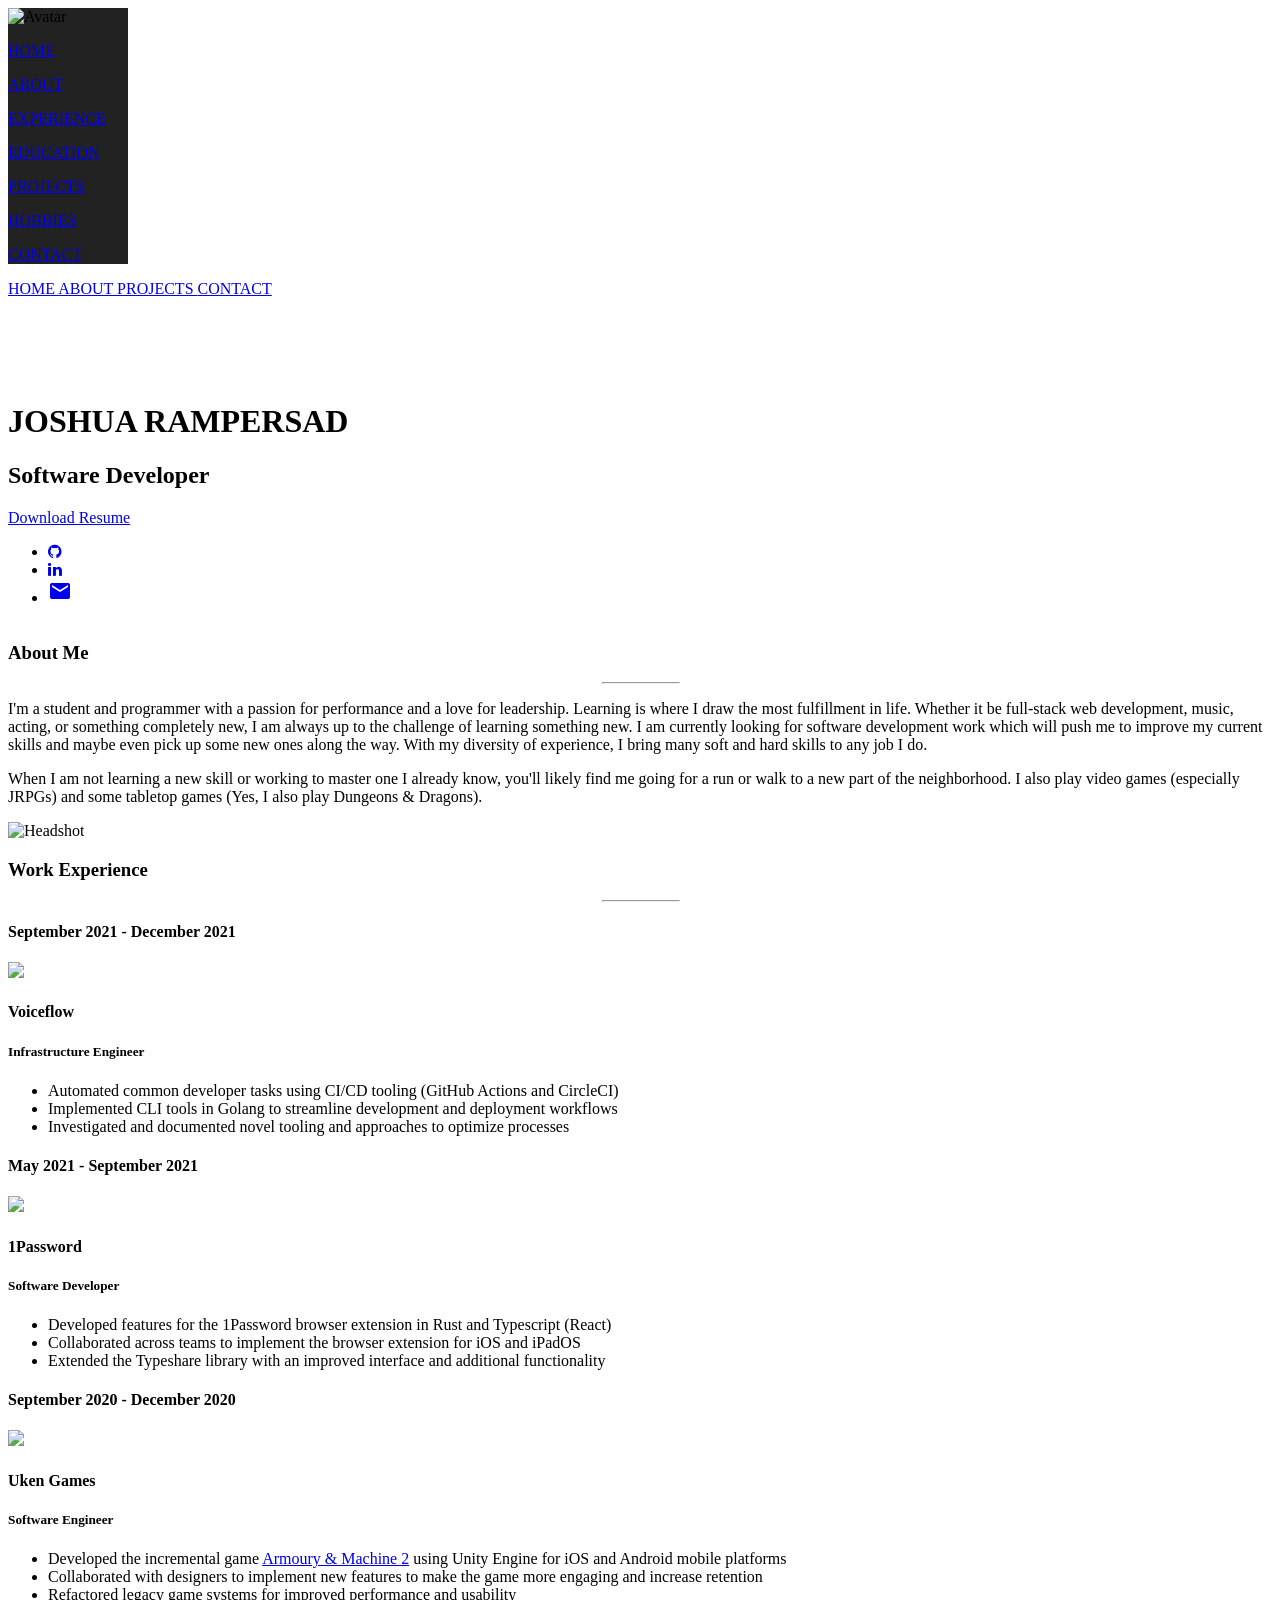
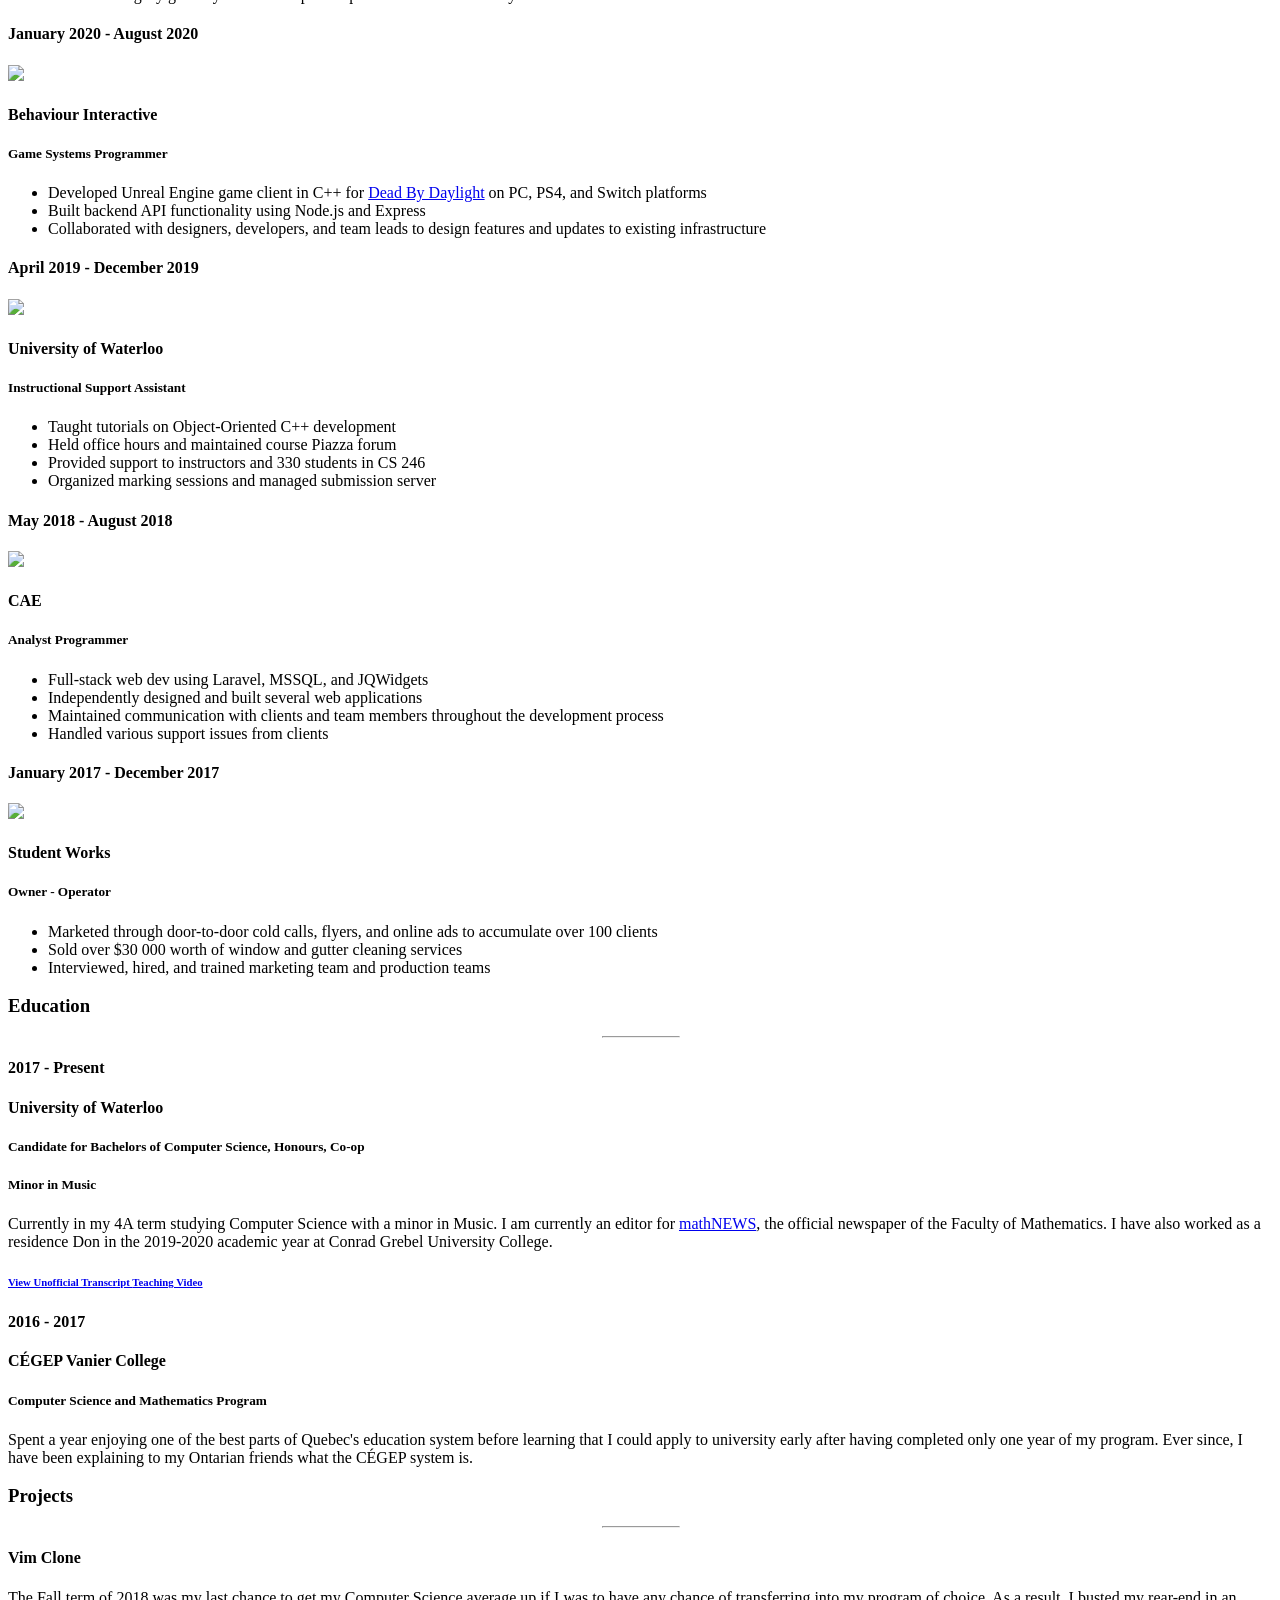
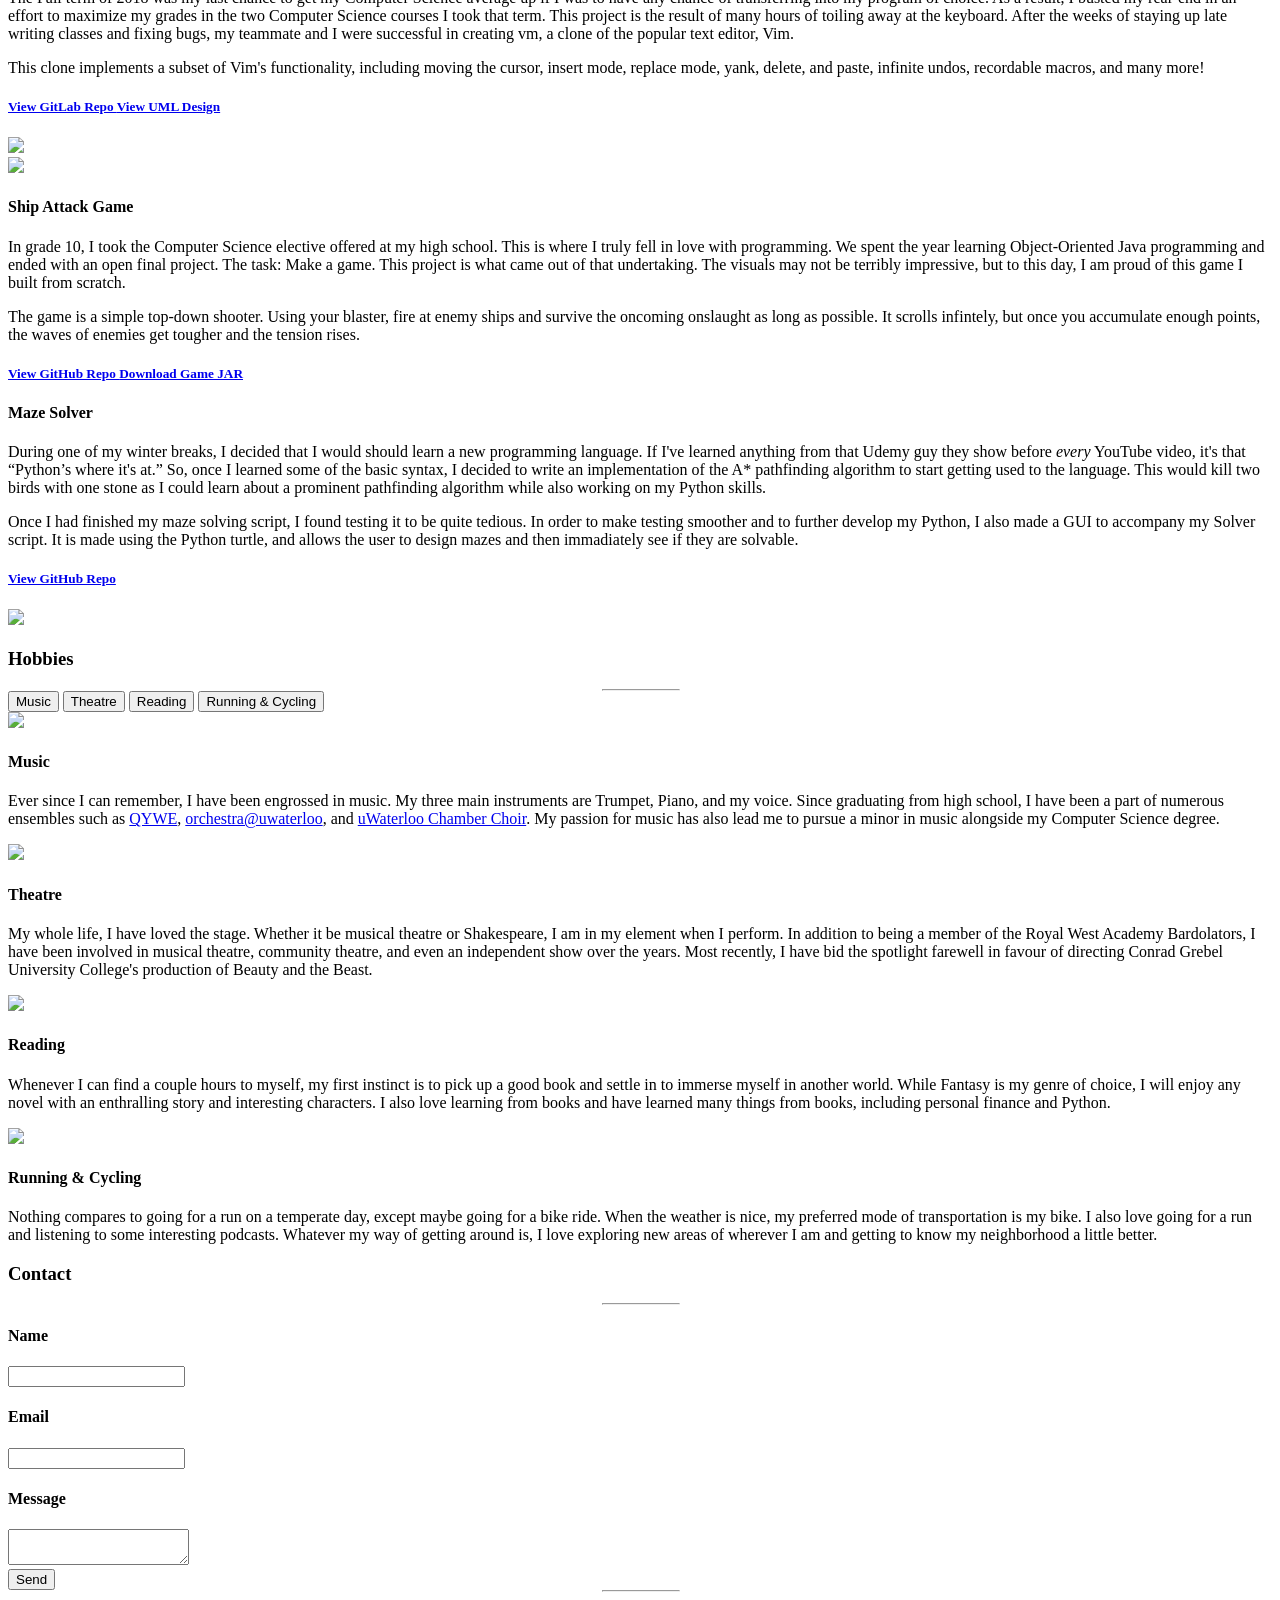
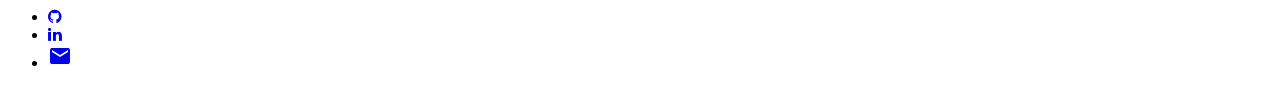
==== templates/index.html @ 22f139d3 "chore: migrate to GitHub Pages" ====
<!DOCTYPE html>
<html>
  <head>
    <meta charset="UTF-8">
    <meta name="viewport" content="width=device-width, initial-scale=1">
    <link rel="icon" href="img/favicon.png" type="image/png" />
    <link rel="shortcut icon" href="img/favicon.png" type="image/png" />
    <title>Josh Rampersad</title>
    <!-- Stylings  -->
    <link rel="stylesheet" href="https://www.w3schools.com/w3css/3/w3.css">
    <link rel="stylesheet" href="https://www.w3schools.com/lib/w3-colors-camo.css">
    <link rel="stylesheet" href="https://fonts.googleapis.com/icon?family=Material+Icons">
    <link rel="stylesheet" href="https://cdnjs.cloudflare.com/ajax/libs/font-awesome/4.7.0/css/font-awesome.min.css">
    <link rel="stylesheet" href="style.css">
    <link rel="stylesheet" href="timeline.css">
    <link rel="stylesheet" href="slides.css">
    <style>
      .w3-sidebar { width: 120px; background: #222; }
      #titleCard { display: inline-block; margin-top: 84px; }
      #btnResume { margin-bottom: 10px; }
      @media only screen and (max-width: 600px) {
        #main { margin-left: 0px; }
        hr { width: 20%; margin: 0% 40% 0% 40%; }
      }
      @media only screen and (min-width: 601px) {
        hr { width: 6%; margin: 0% 47% 0% 47%; }
      }
    </style>
    <!-- Scripts -->
    <script src="https://ajax.googleapis.com/ajax/libs/jquery/3.4.0/jquery.min.js"></script>
    <script src="scripts/nav_scroll.js"></script>
  </head>

  <body class="w3-camo-black">
    <!-- Navigation Sidebar (For large and medium screens) -->
    <nav class="w3-sidebar w3-bar-block w3-small w3-hide-small w3-center">
      <!-- Small image -->
      <img id="avatar" src="img/blue-josh-2.png" class="w3-greyscale-min"
                                              type="image/png" alt="Avatar">
      <a href="#home" class="w3-bar-item w3-button w3-padding-large w3-hover-black w3-black">
        <p>HOME</p>
      </a>
      <a href="#about" class="w3-bar-item w3-button w3-padding-large w3-hover-black">
        <p>ABOUT</p>
      </a>
      <a href="#experience" class="w3-bar-item w3-button w3-padding-large w3-hover-black">
        <p>EXPERIENCE</p>
      </a>
      <a href="#education" class="w3-bar-item w3-button w3-padding-large w3-hover-black">
        <p>EDUCATION</p>
      </a>
      <a href="#projects" class="w3-bar-item w3-button w3-padding-large w3-hover-black">
        <p>PROJECTS</p>
      </a>
      <a href="#hobbies" class="w3-bar-item w3-button w3-padding-large w3-hover-black">
        <p>HOBBIES</p>
      </a>
      <!--
        <a href="#awards" class="w3-bar-item w3-button w3-padding-large w3-hover-black">
        <p>AWARDS</p>
        </a>-->
        <a href="#contact" class="w3-bar-item w3-button w3-padding-large w3-hover-black">
          <p>CONTACT</p>
        </a>
    </nav>

    <!-- Navigation bar on small screens -->
    <div class="w3-top w3-hide-large w3-hide-medium">
      <div class="w3-bar w3-black w3-opacity w3-hover-opacity-off w3-center w3-small">
        <a href="#home" class="w3-bar-item w3-button" style="width:25% !important">
          HOME
        </a>
        <a href="#about" class="w3-bar-item w3-button" style="width:25% !important">
          ABOUT
        </a>
        <a href="#projects" class="w3-bar-item w3-button" style="width:25% !important">
          PROJECTS
        </a>
        <a href="#contact" class="w3-bar-item w3-button" style="width:25% !important">
          CONTACT
        </a>
      </div>
    </div>

    <!-- Contents of page -->
    <div id="main">
      <!-- Paralax Scrolling Background -->
      <div class="parallax w3-greyscale-min w3-container w3-center" id="home">
        <div id="titleCard" class="w3-round">
          <h1 id="titleName">JOSHUA RAMPERSAD</h1>
          <h2 id="titleSub">Software Developer</h2>
          <a href="files/Joshua_Rampersad-Computer_Science.pdf" id="btnResume"
                                                                class="w3-button w3-camo-black w3-round-xxlarge" target="_blank" download>
            Download Resume
          </a>
          <div class="social" id="topSocial">
            <ul>
              <li>
                <a href="https://github.com/Xavientois/" target="_blank">
                  <i class="fa fa-github" aria-hidden="true"></i>
                </a>
              </li>
              <li>
                <a href="https://www.linkedin.com/in/jrampersad" target="_blank">
                  <i class="fa fa-linkedin" aria-hidden="true"></i>
                </a>
              </li>
              <li>
                <a href="mailto:j2ramper@uwaterloo.ca" target="_blank">
                  <i class="material-icons">mail</i>
                </a>
              </li>
            </ul>
          </div>
        </div>
      </div>

      <!-- About Me -->
      <div class="content w3-justify w3-text-light-grey
      w3-padding-large w3-camo-black" id="about">
        <h3>About Me</h3>
        <hr class="w3-opacity" />
        <div id="about_content" class="w3-cell-row w3-mobile">
          <div class="w3-cell w3-cell-top w3-container w3-mobile">
            <p>
            I'm a student and programmer with a passion for performance and a
            love for leadership. Learning is where I draw the most fulfillment
            in life. Whether it be full-stack web development, music, acting, or
            something completely new, I am always up to the challenge of
            learning something new. I am currently looking for software
            development work which will push me to improve my current skills
            and maybe even pick up some new ones along the way.
            With my diversity of experience, I bring many soft and hard skills
            to any job I do.
            </p>
            <p>
            When I am not learning a new skill or working to master one I
            already know, you'll likely find me going for a run or walk to
            a new part of the neighborhood. I also play video games (especially
            JRPGs) and some tabletop games (Yes, I also play Dungeons &amp;
            Dragons).
            </p>
          </div>
          <div class="w3-cell w3-container w3-greyscale-min w3-mobile">
            <img src="img/elora-gorge.jpg" alt="Headshot" id="headshot" />
          </div>
        </div>
      </div>

      <!-- Work Experience -->
      <div class="content w3-justify w3-text-light-grey" id="experience">
        <h3>Work Experience</h3>
        <hr class="w3-opacity" />
        <div class="timeline">
          <div class="tlCard tlRight">
            <h4>September 2021 - December 2021</h4>
            <div class="tlContent">
              <img src="img/voiceflow_logo.png" id="voiceflowIcon" class="tlIcon">
              <h4>Voiceflow</h4>
              <h5>Infrastructure Engineer</h5>
              <ul>
                <li>Automated common developer tasks using CI/CD tooling (GitHub Actions and CircleCI)</li>
                <li>Implemented CLI tools in Golang to streamline development and deployment workflows</li>
                <li>Investigated and documented novel tooling and approaches to optimize processes</li>
              </ul>
            </div>
          </div>
          <div class="tlCard tlLeft">
            <h4>May 2021 - September 2021</h4>
            <div class="tlContent">
              <img src="img/1password_logo.png" id="1PasswordIcon" class="tlIcon">
              <h4>1Password</h4>
              <h5>Software Developer</h5>
              <ul>
                <li>Developed features for the 1Password browser extension in Rust and Typescript (React)</li>
                <li>Collaborated across teams to implement the browser extension for iOS and iPadOS</li>
                <li>Extended the Typeshare library with an improved interface and additional functionality</li>
              </ul>
            </div>
          </div>
          <div class="tlCard tlRight">
            <h4>September 2020 - December 2020</h4>
            <div class="tlContent">
              <img src="img/uken_logo.png" id="ukenIcon" class="tlIcon">
              <h4>Uken Games</h4>
              <h5>Software Engineer</h5>
              <ul>
                <li>Developed the incremental game
                  <a href="https://play.google.com/store/apps/details?id=com.uken.x.am2&hl=en_CA&gl=US" target="_blank">Armoury &#38; Machine 2</a>
                  using Unity Engine for iOS and Android mobile platforms</li>
                <li>Collaborated with designers to implement new features to make the game more engaging and increase retention</li>
                <li>Refactored legacy game systems for improved performance and usability</li>
              </ul>
            </div>
          </div>
          <div class="tlCard tlLeft">
            <h4>January 2020 - August 2020</h4>
            <div class="tlContent">
              <img src="img/bhvr_logo.png" id="bhvrIcon" class="tlIcon">
              <h4>Behaviour Interactive</h4>
              <h5>Game Systems Programmer</h5>
              <ul>
                <li>Developed Unreal Engine game client in C++ for
                  <a href="https://deadbydaylight.com/" target="_blank">Dead By Daylight</a>
                  on PC, PS4, and Switch platforms
                </li>
                <li>Built backend API functionality using Node.js and Express</li>
                <li>Collaborated with designers, developers, and team leads to design features
                  and updates to existing infrastructure</li>
              </ul>
            </div>
          </div>
          <div class="tlCard tlRight">
            <h4>April 2019 - December 2019</h4>
            <div class="tlContent">
              <img src="img/uwaterloo_logo.png" id="isaIcon" class="tlIcon">
              <h4>University of Waterloo</h4>
              <h5>Instructional Support Assistant</h5>
              <ul>
                <li>Taught tutorials on Object-Oriented C++ development</li>
                <li>Held office hours and maintained course Piazza forum</li>
                <li>Provided support to instructors and 330 students in CS 246</li>
                <li>Organized marking sessions and managed submission server</li>
              </ul>
            </div>
          </div>
          <div class="tlCard tlLeft">
            <h4>May 2018 - August 2018</h4>
            <div class="tlContent">
              <img src="img/cae_logo.png" id="caeIcon" class="tlIcon">
              <h4>CAE</h4>
              <h5>Analyst Programmer</h5>
              <ul>
                <li>Full-stack web dev using Laravel, MSSQL, and JQWidgets</li>
                <li>Independently designed and built several web applications</li>
                <li>Maintained communication with clients and team members
                  throughout the development process</li>
                <li>Handled various support issues from clients</li>
              </ul>
            </div>
          </div>
          <div class="tlCard tlRight">
            <h4>January 2017 - December 2017</h4>
            <div class="tlContent">
              <img src="img/studentworks_logo.png" id="swIcon" class="tlIcon">
              <h4>Student Works</h4>
              <h5>Owner - Operator</h5>
              <ul>
                <li>Marketed through door-to-door cold calls, flyers, and online ads to accumulate over 100 clients</li>
                <li>Sold over $30 000 worth of window and gutter cleaning services</li>
                <li>Interviewed, hired, and trained marketing team and production teams</li>
              </ul>
            </div>
          </div>
        </div>
      </div>

      <!-- Education -->
      <div class="content w3-justify w3-text-light-grey w3-padding-large
      w3-camo-black" id="education">
        <h3>Education</h3>
        <hr class="w3-opacity" />
        <div class="education-card">
          <h4 class="education-year">2017 - Present</h4>
          <h4>University of Waterloo</h4>
          <h5>Candidate for Bachelors of Computer Science, Honours, Co-op</h5>
          <h5>Minor in Music</h5>
          <p>
          Currently in my 4A term studying Computer Science
          with a minor in Music. I am currently an editor for
          <a href="http://mathnews.uwaterloo.ca/" target="_blank">mathNEWS</a>,
          the official newspaper of the Faculty of Mathematics.
          I have also worked as a residence Don in the 2019-2020
          academic year at Conrad Grebel University College.
          </p>
          <h6>
            <a href="files/academic_transcript.pdf" target="_blank">
              View Unofficial Transcript
            </a>
            <a href="https://youtu.be/svG6OPyKsrw" target="_blank">
              Teaching Video
            </a>
          </h6>
        </div>
        <div class="education-card">
          <h4 class="education-year">2016 - 2017</h4>
          <h4>C&Eacute;GEP Vanier College</h4>
          <h5>Computer Science and Mathematics Program</h5>
          <p>
          Spent a year enjoying one of the best parts of Quebec's
          education system before learning that I could apply
          to university early after having completed only one year
          of my program. Ever since, I have been explaining to my
          Ontarian friends what the C&Eacute;GEP system is.
          </p>
        </div>
      </div>

      <!-- Projects -->
      <div class="content w3-justify w3-text-light-grey
      w3-padding-large w3-camo-black" id="projects">
        <h3>Projects</h3>
        <hr class="w3-opacity" />
        <div class="w3-cell-row project-card">
          <div class="w3-cell w3-cell-top">
            <h4>Vim Clone</h4>
            <p>
            The Fall term of 2018 was my last chance to get my Computer
            Science average up if I was to have any chance of transferring
            into my program of choice. As a result, I busted my rear-end
            in an effort to maximize my grades in the two Computer Science
            courses I took that term. This project is the result of many
            hours of toiling away at the keyboard. After the weeks of staying
            up late writing classes and fixing bugs, my teammate and I
            were successful in creating vm, a clone of the popular text
            editor, Vim.
            </p>
            <p>
            This clone implements a subset of Vim's functionality, including
            moving the cursor, insert mode, replace mode, yank, delete, and
            paste, infinite undos, recordable macros, and many more!
            </p>
            <div class="w3-cell-row">
              <div class="w3-cell">
                <h5>
                  <a href="https://git.uwaterloo.ca/rpevans/vm" target="_blank">
                    View GitLab Repo
                  </a>
                  <a href="files/UML.pdf" target="_blank" download>
                    View UML Design
                  </a>
                </h5>
              </div>
            </div>
          </div>
          <div class="w3-cell">
            <div class="project-visual">
              <img src="img/vm.gif"/>
            </div>
          </div>
        </div>
        <div class="w3-cell-row project-card">
          <div class="w3-cell">
            <div class="project-visual">
              <img src="img/ship_attack.gif"/>
            </div>
          </div>
          <div class="w3-cell w3-cell-top">
            <h4>Ship Attack Game</h4>
            <p>
            In grade 10, I took the Computer Science elective offered at my high
            school. This is where I truly fell in love with programming. We
            spent the year learning Object-Oriented Java programming and ended
            with an open final project. The task: Make a game. This project is
            what came out of that undertaking. The visuals may not be terribly
            impressive, but to this day, I am proud of this game I built from
            scratch.
            </p>
            <p>
            The game is a simple top-down shooter. Using your blaster, fire at
            enemy ships and survive the oncoming onslaught as long as possible.
            It scrolls infintely, but once you accumulate enough points, the
            waves of enemies get tougher and the tension rises.
            </p>
            <h5>
              <a href="https://github.com/Xavientois/ShipAttack" target="_blank">
                View GitHub Repo
              </a>
              <a href="files/ShipAttack.jar" target="_blank" download>
                Download Game JAR
              </a>
            </h5>
          </div>
        </div>
        <div class="w3-cell-row project-card">
          <div class="w3-cell w3-cell-top">
            <h4>Maze Solver</h4>
            <p>
            During one of my winter breaks, I decided that I would should
            learn a new programming language. If I've learned anything from
            that Udemy guy they show before <em>every</em> YouTube video, it's that
            &#8220;Python&#146;s where it's at.&#8221; So, once I learned
            some of the basic syntax, I decided to write an implementation
            of the A* pathfinding algorithm to start getting used to the
            language. This would kill two birds with one stone as I could
            learn about a prominent pathfinding algorithm while also working
            on my Python skills.
            </p>
            <p>
            Once I had finished my maze solving script, I found testing it to
            be quite tedious. In order to make testing smoother and to further
            develop my Python, I also made a GUI to accompany my Solver
            script. It is made using the Python turtle, and allows the user
            to design mazes and then immadiately see if they are solvable.
            </p>
            <div class="w3-cell-row">
              <div class="w3-cell">
                <h5>
                  <a href="https://github.com/Xavientois/Maze_Solver" target="_blank">
                    View GitHub Repo
                  </a>
                </h5>
              </div>
            </div>
          </div>
          <div class="w3-cell">
            <div class="project-visual">
              <img src="img/maze_solver.gif"/>
            </div>
          </div>
        </div>
      </div>

      <!-- Hobbies -->
      <div class="content w3-justify w3-text-light-grey" id="hobbies">
        <h3>Hobbies</h3>
        <hr class="w3-opacity" />
        <div class="w3-center" id="hobbyButtons">
          <button class="slideBtn w3-button w3-camo-grey">
            Music
          </button>
          <button class="slideBtn w3-button w3-camo-grey">
            Theatre
          </button>
          <button class="slideBtn w3-button w3-camo-grey">
            Reading
          </button>
          <button class="slideBtn w3-button w3-camo-grey">
            Running &amp; Cycling
          </button>
        </div>
        <div id="hobbySlides">
          <div class="slide" id="musicSlide">
            <img src="img/qywe.jpg"/>
            <div>
              <h4>Music</h4>
              <p>
                Ever since I can remember, I have been engrossed in music.
                My three main instruments are Trumpet, Piano, and my voice.
                Since graduating from high school, I have been a part of
                numerous ensembles such as
                <a href="http://www.quebecbandassociation.com/qywe.html"
                  target="_blank">QYWE</a>,
                <a href="https://uwaterloo.ca/orchestra-uwaterloo/"
                  target="_blank">orchestra@uwaterloo</a>, and
                <a href="https://uwaterloo.ca/music/ensembles#Chamber"
                  target="_blank">uWaterloo Chamber Choir</a>. My passion
                for music has also lead me to pursue a minor in music
                alongside my Computer Science degree.
              </p>
            </div>
          </div>
          <div class="slide" id="theatreSlide">
            <img src="img/musical.jpg"/>
            <div>
              <h4>Theatre</h4>
              <p>
                My whole life, I have loved the stage. Whether it be musical
                theatre or Shakespeare, I am in my element when I perform.
                In addition to being a member of the Royal West Academy
                Bardolators, I have been involved in musical theatre, community
                theatre, and even an independent show over the years. Most
                recently, I have bid the spotlight farewell in favour of
                directing Conrad Grebel University College's production of
                Beauty and the Beast.
              </p>
            </div>
          </div>
          <div class="slide" id="bookSlide">
            <img src="img/collage.jpg"/>
            <div>
              <h4>Reading</h4>
              <p>
                Whenever I can find a couple hours to myself, my first instinct
                is to pick up a good book and settle in to immerse myself in
                another world. While Fantasy is my genre of choice, I will
                enjoy any novel with an enthralling story and interesting
                characters. I also love learning from books and have learned
                many things from books, including personal finance and Python.
              </p>
            </div>
          </div>
          <div class="slide" id="runningSlide">
            <img src="img/lachine_canal.jpg"/>
            <div>
              <h4>Running &amp; Cycling</h4>
              <p>
                Nothing compares to going for a run on a temperate day, except
                maybe going for a bike ride. When the weather is nice, my
                preferred mode of transportation is my bike. I also love going
                for a run and listening to some interesting podcasts. Whatever
                my way of getting around is, I love exploring new areas of
                wherever I am and getting to know my neighborhood a little
                better.
              </p>
            </div>
          </div>
        </div>
      </div>

      <!-- Awards
        <div class="content w3-justify w3-text-light-grey" id="awards">
        <h3>Awards</h3>
        <hr class="w3-opacity" />
        </div>
      -->

      <!-- Contact -->
      <div class="content w3-text-light-grey
       w3-camo-black" id="contact">
        <h3>Contact</h3>
        <hr class="w3-opacity" />

        <form id="contactForm">
          <label for="name"><h4>Name</h4></label>
          <input id="name" class="w3-input" type="text" name="name" required>
          <label for="email"><h4>Email</h4></label>
          <input id="email" class="w3-input" type="email" name="email" required>
          <label for="message"><h4>Message</h4></label>
          <textarea id="message" class="w3-input" name="message"
            required></textarea>
            <div id="sendWrapper">
              <button class="w3-btn" name="submit" id="sendMessage">
                Send
              </button>
            </div>
        </form>


        <hr class="w3-opacity" />

        <div class="social" id="bottomSocial">
          <ul>
            <li>
              <a href="https://github.com/Xavientois/" target="_blank">
                <i class="fa fa-github" aria-hidden="true"></i>
              </a>
            </li>
            <li>
              <a href="https://www.linkedin.com/in/jrampersad" target="_blank">
                <i class="fa fa-linkedin" aria-hidden="true"></i>
              </a>
            </li>
            <li>
              <a href="mailto:j2ramper@uwaterloo.ca" target="_blank">
                <i class="material-icons">mail</i>
              </a>
            </li>
          </ul>
        </div>
      </div>
      <div class="parallax w3-greyscale-min w3-container w3-center">
      </div>

      <!-- Scripts that need to run after page load -->
      <script src="scripts/slideshow.js"></script>
      <script src="scripts/send.js"></script>
  </body>
</html>
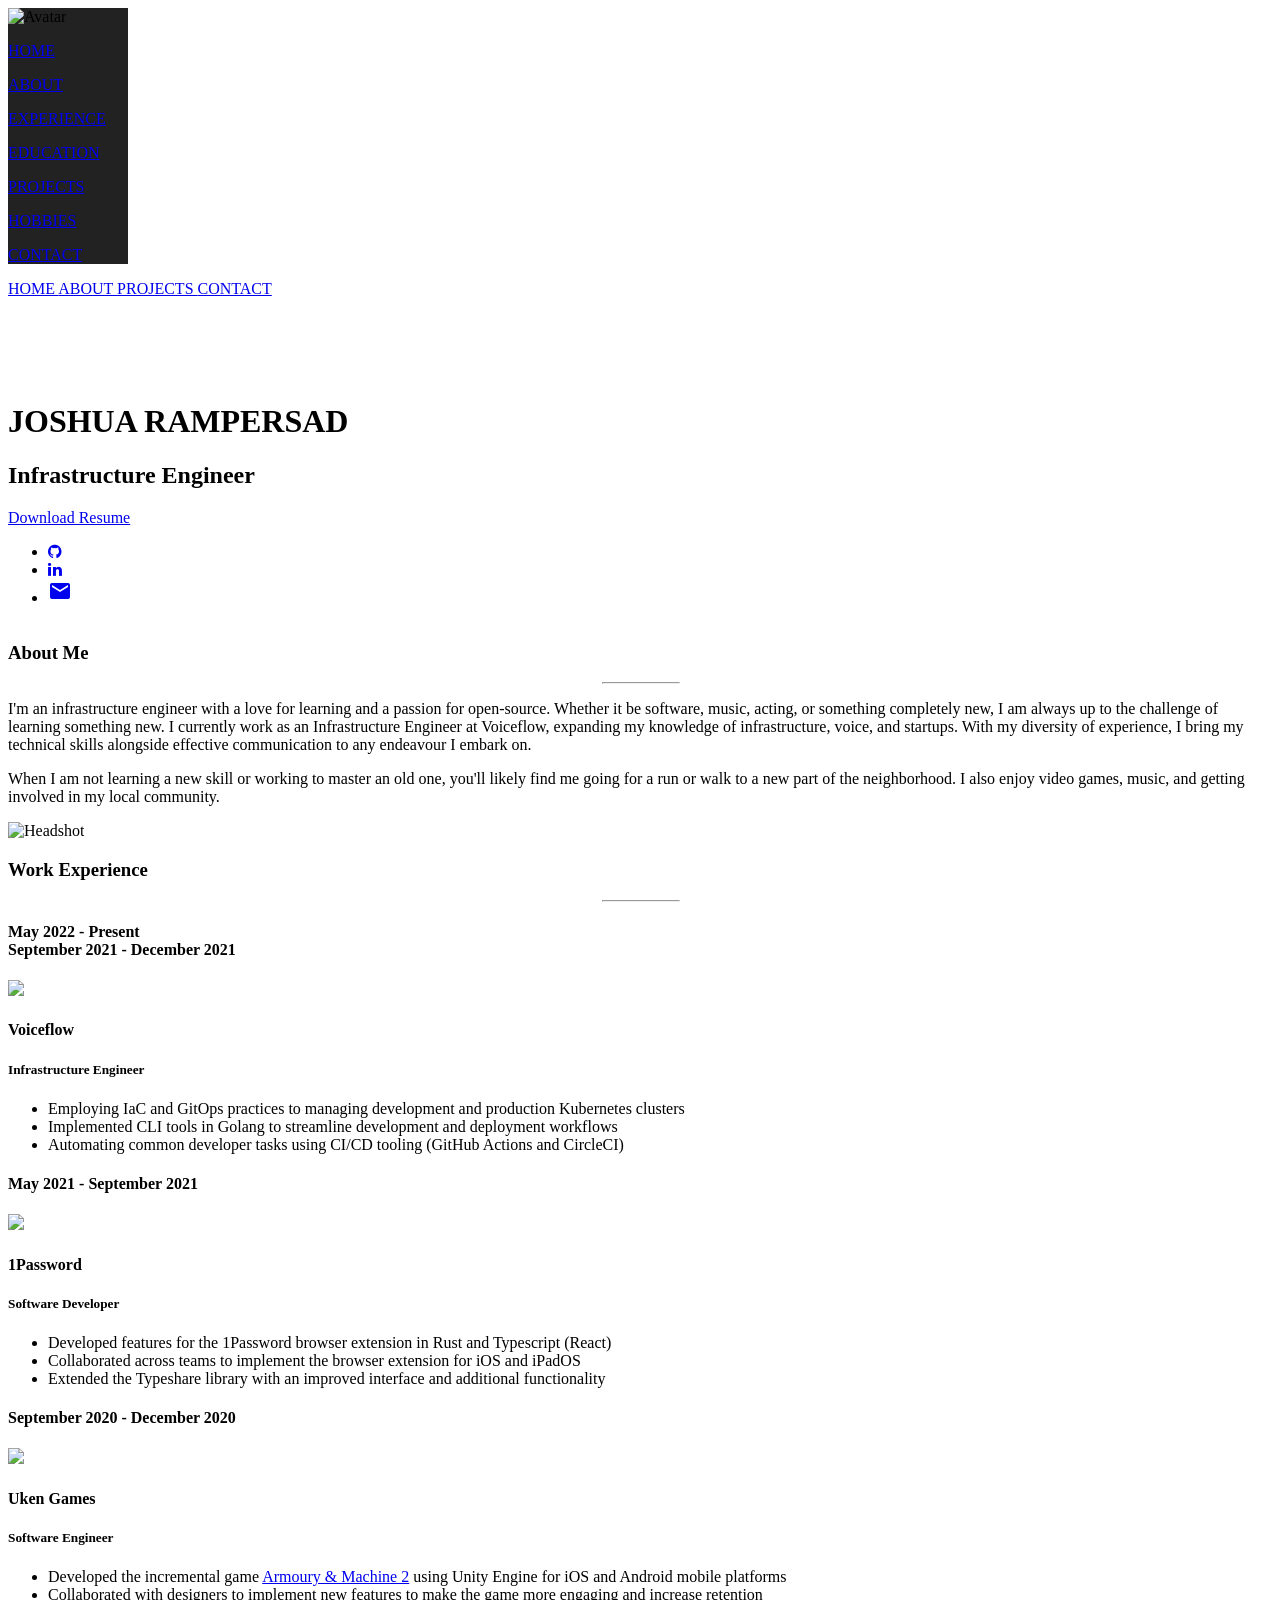
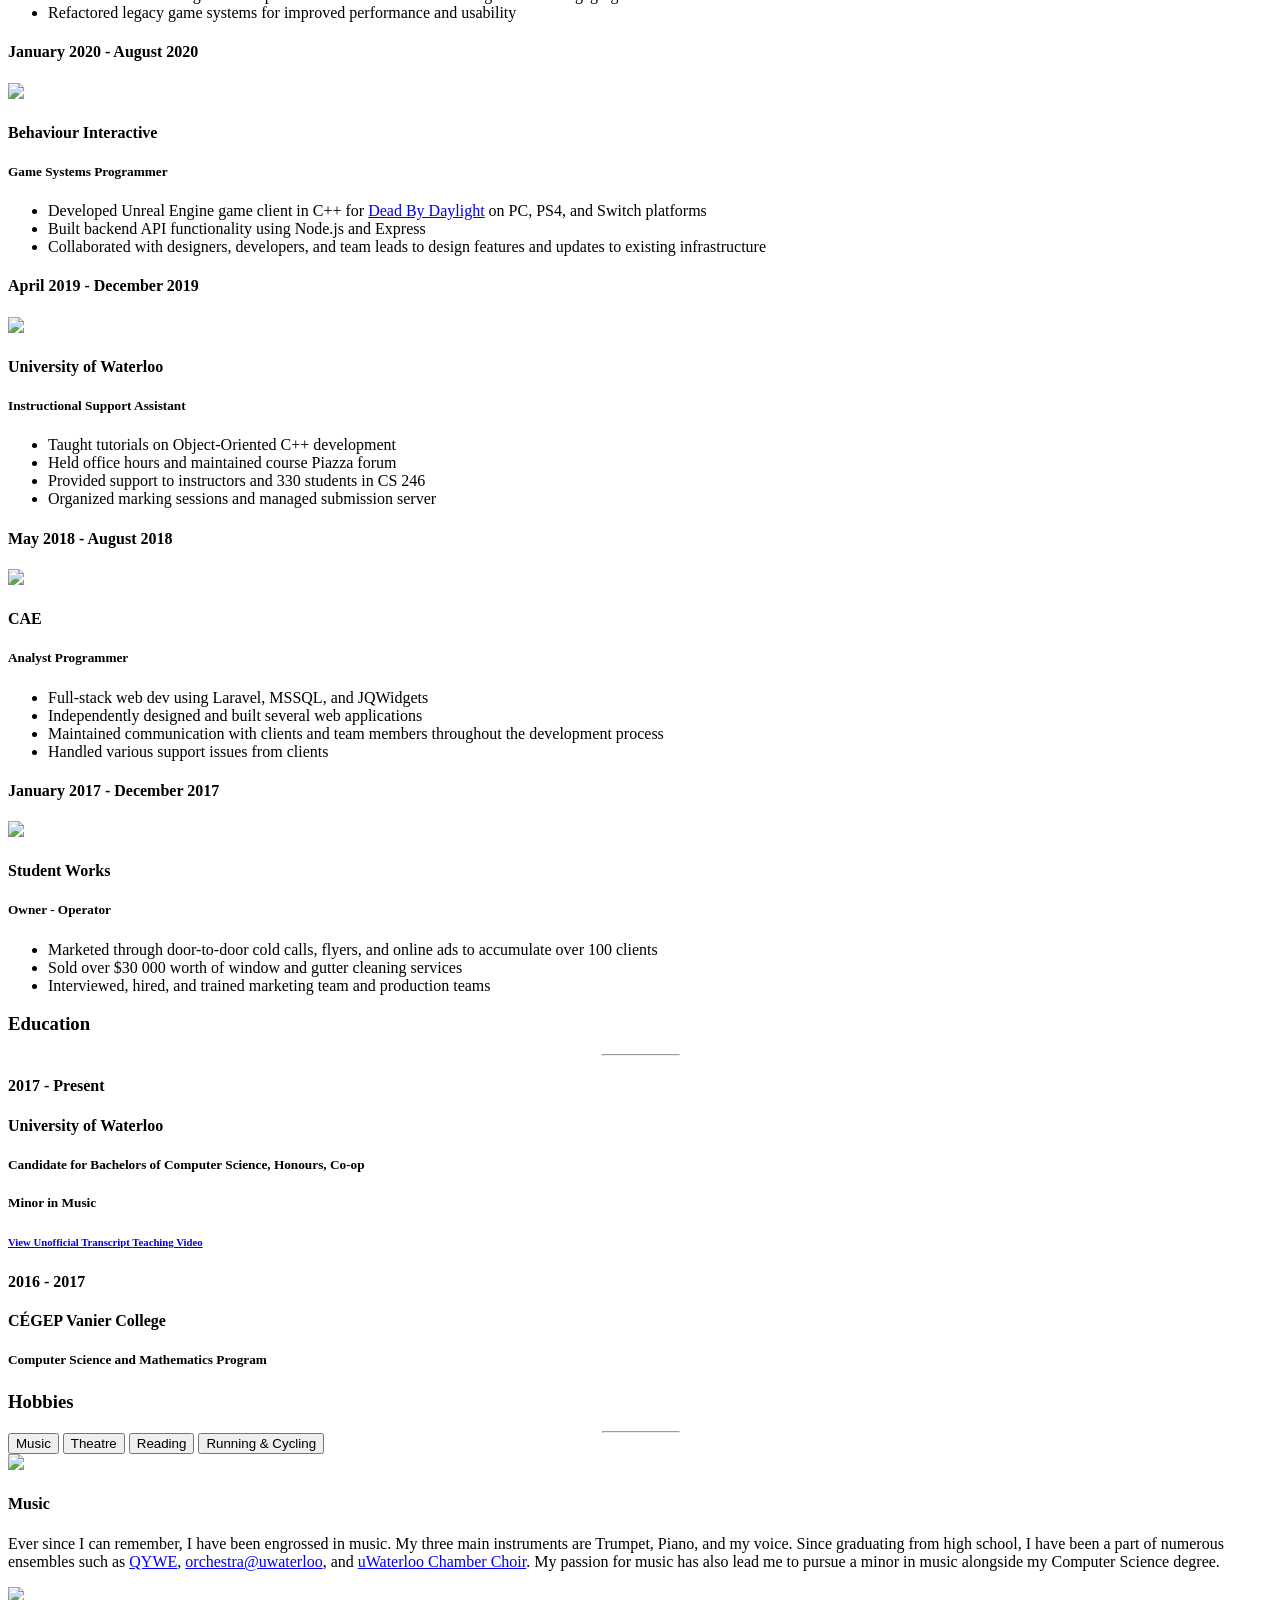
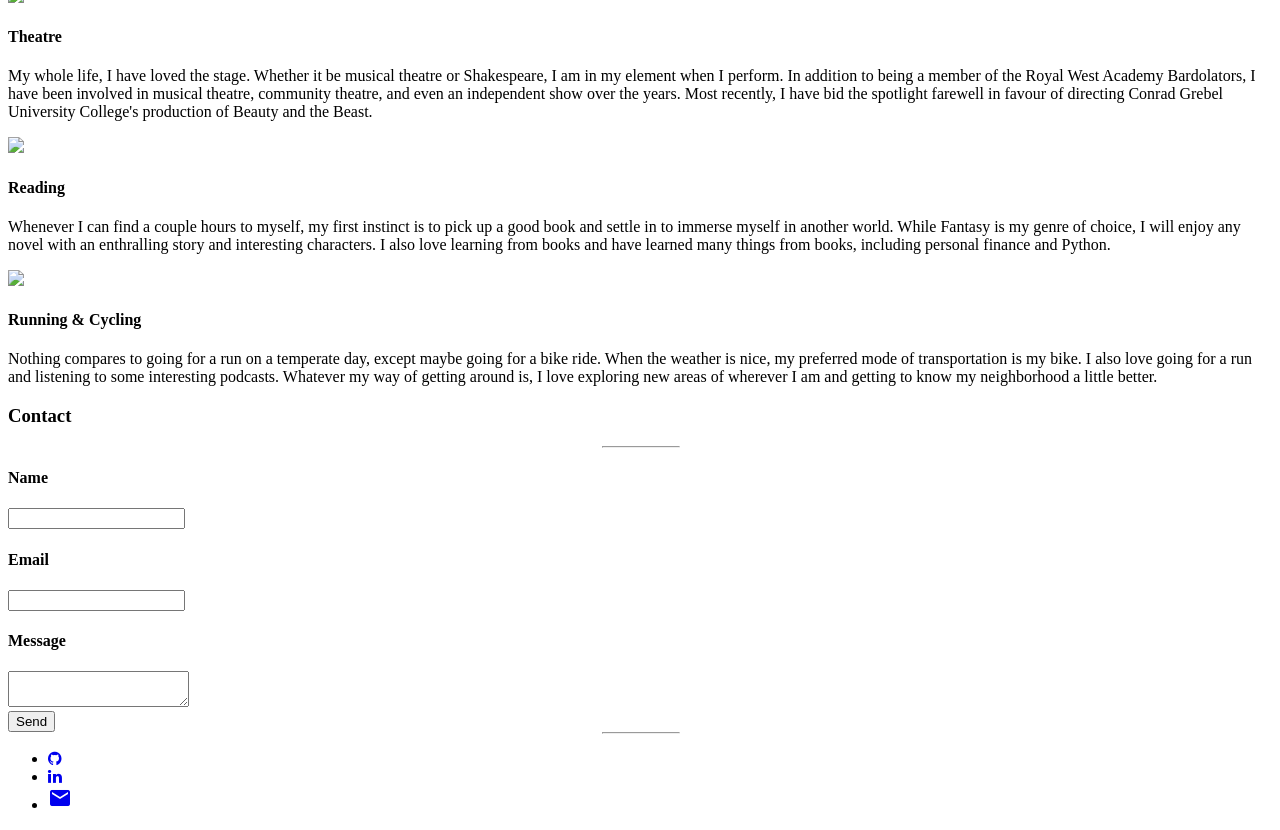
==== commit 70bdb397: "feat: update after graduation" ====
--- a/templates/index.html
+++ b/templates/index.html
@@ -1,535 +1,116 @@
 <!DOCTYPE html>
 <html>
-  <head>
-    <meta charset="UTF-8">
-    <meta name="viewport" content="width=device-width, initial-scale=1">
-    <link rel="icon" href="img/favicon.png" type="image/png" />
-    <link rel="shortcut icon" href="img/favicon.png" type="image/png" />
-    <title>Josh Rampersad</title>
-    <!-- Stylings  -->
-    <link rel="stylesheet" href="https://www.w3schools.com/w3css/3/w3.css">
-    <link rel="stylesheet" href="https://www.w3schools.com/lib/w3-colors-camo.css">
-    <link rel="stylesheet" href="https://fonts.googleapis.com/icon?family=Material+Icons">
-    <link rel="stylesheet" href="https://cdnjs.cloudflare.com/ajax/libs/font-awesome/4.7.0/css/font-awesome.min.css">
-    <link rel="stylesheet" href="style.css">
-    <link rel="stylesheet" href="timeline.css">
-    <link rel="stylesheet" href="slides.css">
-    <style>
-      .w3-sidebar { width: 120px; background: #222; }
-      #titleCard { display: inline-block; margin-top: 84px; }
-      #btnResume { margin-bottom: 10px; }
-      @media only screen and (max-width: 600px) {
-        #main { margin-left: 0px; }
-        hr { width: 20%; margin: 0% 40% 0% 40%; }
+
+<head>
+  <meta charset="UTF-8">
+  <meta name="viewport" content="width=device-width, initial-scale=1">
+  <link rel="icon" href="img/favicon.png" type="image/png" />
+  <link rel="shortcut icon" href="img/favicon.png" type="image/png" />
+  <title>Josh Rampersad</title>
+  <!-- Stylings  -->
+  <link rel="stylesheet" href="https://www.w3schools.com/w3css/3/w3.css">
+  <link rel="stylesheet" href="https://www.w3schools.com/lib/w3-colors-camo.css">
+  <link rel="stylesheet" href="https://fonts.googleapis.com/icon?family=Material+Icons">
+  <link rel="stylesheet" href="https://cdnjs.cloudflare.com/ajax/libs/font-awesome/4.7.0/css/font-awesome.min.css">
+  <link rel="stylesheet" href="style.css">
+  <link rel="stylesheet" href="timeline.css">
+  <link rel="stylesheet" href="slides.css">
+  <style>
+    .w3-sidebar {
+      width: 120px;
+      background: #222;
+    }
+
+    #titleCard {
+      display: inline-block;
+      margin-top: 84px;
+    }
+
+    #btnResume {
+      margin-bottom: 10px;
+    }
+
+    @media only screen and (max-width: 600px) {
+      #main {
+        margin-left: 0px;
       }
-      @media only screen and (min-width: 601px) {
-        hr { width: 6%; margin: 0% 47% 0% 47%; }
+
+      hr {
+        width: 20%;
+        margin: 0% 40% 0% 40%;
       }
-    </style>
-    <!-- Scripts -->
-    <script src="https://ajax.googleapis.com/ajax/libs/jquery/3.4.0/jquery.min.js"></script>
-    <script src="scripts/nav_scroll.js"></script>
-  </head>
-
-  <body class="w3-camo-black">
-    <!-- Navigation Sidebar (For large and medium screens) -->
-    <nav class="w3-sidebar w3-bar-block w3-small w3-hide-small w3-center">
-      <!-- Small image -->
-      <img id="avatar" src="img/blue-josh-2.png" class="w3-greyscale-min"
-                                              type="image/png" alt="Avatar">
-      <a href="#home" class="w3-bar-item w3-button w3-padding-large w3-hover-black w3-black">
-        <p>HOME</p>
+    }
+
+    @media only screen and (min-width: 601px) {
+      hr {
+        width: 6%;
+        margin: 0% 47% 0% 47%;
+      }
+    }
+  </style>
+  <!-- Scripts -->
+  <script src="https://ajax.googleapis.com/ajax/libs/jquery/3.4.0/jquery.min.js"></script>
+  <script src="scripts/nav_scroll.js"></script>
+</head>
+
+<body class="w3-camo-black">
+  <!-- Navigation Sidebar (For large and medium screens) -->
+  <nav class="w3-sidebar w3-bar-block w3-small w3-hide-small w3-center">
+    <!-- Small image -->
+    <img id="avatar" src="img/blue-josh-2.png" class="w3-greyscale-min" type="image/png" alt="Avatar">
+    <a href="#home" class="w3-bar-item w3-button w3-padding-large w3-hover-black w3-black">
+      <p>HOME</p>
+    </a>
+    <a href="#about" class="w3-bar-item w3-button w3-padding-large w3-hover-black">
+      <p>ABOUT</p>
+    </a>
+    <a href="#experience" class="w3-bar-item w3-button w3-padding-large w3-hover-black">
+      <p>EXPERIENCE</p>
+    </a>
+    <a href="#education" class="w3-bar-item w3-button w3-padding-large w3-hover-black">
+      <p>EDUCATION</p>
+    </a>
+    <a href="#projects" class="w3-bar-item w3-button w3-padding-large w3-hover-black">
+      <p>PROJECTS</p>
+    </a>
+    <a href="#hobbies" class="w3-bar-item w3-button w3-padding-large w3-hover-black">
+      <p>HOBBIES</p>
+    </a>
+    <a href="#contact" class="w3-bar-item w3-button w3-padding-large w3-hover-black">
+      <p>CONTACT</p>
+    </a>
+  </nav>
+
+  <!-- Navigation bar on small screens -->
+  <div class="w3-top w3-hide-large w3-hide-medium">
+    <div class="w3-bar w3-black w3-opacity w3-hover-opacity-off w3-center w3-small">
+      <a href="#home" class="w3-bar-item w3-button" style="width:25% !important">
+        HOME
       </a>
-      <a href="#about" class="w3-bar-item w3-button w3-padding-large w3-hover-black">
-        <p>ABOUT</p>
+      <a href="#about" class="w3-bar-item w3-button" style="width:25% !important">
+        ABOUT
       </a>
-      <a href="#experience" class="w3-bar-item w3-button w3-padding-large w3-hover-black">
-        <p>EXPERIENCE</p>
+      <a href="#projects" class="w3-bar-item w3-button" style="width:25% !important">
+        PROJECTS
       </a>
-      <a href="#education" class="w3-bar-item w3-button w3-padding-large w3-hover-black">
-        <p>EDUCATION</p>
+      <a href="#contact" class="w3-bar-item w3-button" style="width:25% !important">
+        CONTACT
       </a>
-      <a href="#projects" class="w3-bar-item w3-button w3-padding-large w3-hover-black">
-        <p>PROJECTS</p>
-      </a>
-      <a href="#hobbies" class="w3-bar-item w3-button w3-padding-large w3-hover-black">
-        <p>HOBBIES</p>
-      </a>
-      <!--
-        <a href="#awards" class="w3-bar-item w3-button w3-padding-large w3-hover-black">
-        <p>AWARDS</p>
-        </a>-->
-        <a href="#contact" class="w3-bar-item w3-button w3-padding-large w3-hover-black">
-          <p>CONTACT</p>
+    </div>
+  </div>
+
+  <!-- Contents of page -->
+  <div id="main">
+    <!-- Paralax Scrolling Background -->
+    <div class="parallax w3-greyscale-min w3-container w3-center" id="home">
+      <div id="titleCard" class="w3-round">
+        <h1 id="titleName">JOSHUA RAMPERSAD</h1>
+        <h2 id="titleSub">Infrastructure Engineer</h2>
+        <a href="files/Joshua_Rampersad-Computer_Science.pdf" id="btnResume"
+          class="w3-button w3-camo-black w3-round-xxlarge" target="_blank" download>
+          Download Resume
         </a>
-    </nav>
-
-    <!-- Navigation bar on small screens -->
-    <div class="w3-top w3-hide-large w3-hide-medium">
-      <div class="w3-bar w3-black w3-opacity w3-hover-opacity-off w3-center w3-small">
-        <a href="#home" class="w3-bar-item w3-button" style="width:25% !important">
-          HOME
-        </a>
-        <a href="#about" class="w3-bar-item w3-button" style="width:25% !important">
-          ABOUT
-        </a>
-        <a href="#projects" class="w3-bar-item w3-button" style="width:25% !important">
-          PROJECTS
-        </a>
-        <a href="#contact" class="w3-bar-item w3-button" style="width:25% !important">
-          CONTACT
-        </a>
-      </div>
-    </div>
-
-    <!-- Contents of page -->
-    <div id="main">
-      <!-- Paralax Scrolling Background -->
-      <div class="parallax w3-greyscale-min w3-container w3-center" id="home">
-        <div id="titleCard" class="w3-round">
-          <h1 id="titleName">JOSHUA RAMPERSAD</h1>
-          <h2 id="titleSub">Software Developer</h2>
-          <a href="files/Joshua_Rampersad-Computer_Science.pdf" id="btnResume"
-                                                                class="w3-button w3-camo-black w3-round-xxlarge" target="_blank" download>
-            Download Resume
-          </a>
-          <div class="social" id="topSocial">
-            <ul>
-              <li>
-                <a href="https://github.com/Xavientois/" target="_blank">
-                  <i class="fa fa-github" aria-hidden="true"></i>
-                </a>
-              </li>
-              <li>
-                <a href="https://www.linkedin.com/in/jrampersad" target="_blank">
-                  <i class="fa fa-linkedin" aria-hidden="true"></i>
-                </a>
-              </li>
-              <li>
-                <a href="mailto:j2ramper@uwaterloo.ca" target="_blank">
-                  <i class="material-icons">mail</i>
-                </a>
-              </li>
-            </ul>
-          </div>
-        </div>
-      </div>
-
-      <!-- About Me -->
-      <div class="content w3-justify w3-text-light-grey
-      w3-padding-large w3-camo-black" id="about">
-        <h3>About Me</h3>
-        <hr class="w3-opacity" />
-        <div id="about_content" class="w3-cell-row w3-mobile">
-          <div class="w3-cell w3-cell-top w3-container w3-mobile">
-            <p>
-            I'm a student and programmer with a passion for performance and a
-            love for leadership. Learning is where I draw the most fulfillment
-            in life. Whether it be full-stack web development, music, acting, or
-            something completely new, I am always up to the challenge of
-            learning something new. I am currently looking for software
-            development work which will push me to improve my current skills
-            and maybe even pick up some new ones along the way.
-            With my diversity of experience, I bring many soft and hard skills
-            to any job I do.
-            </p>
-            <p>
-            When I am not learning a new skill or working to master one I
-            already know, you'll likely find me going for a run or walk to
-            a new part of the neighborhood. I also play video games (especially
-            JRPGs) and some tabletop games (Yes, I also play Dungeons &amp;
-            Dragons).
-            </p>
-          </div>
-          <div class="w3-cell w3-container w3-greyscale-min w3-mobile">
-            <img src="img/elora-gorge.jpg" alt="Headshot" id="headshot" />
-          </div>
-        </div>
-      </div>
-
-      <!-- Work Experience -->
-      <div class="content w3-justify w3-text-light-grey" id="experience">
-        <h3>Work Experience</h3>
-        <hr class="w3-opacity" />
-        <div class="timeline">
-          <div class="tlCard tlRight">
-            <h4>September 2021 - December 2021</h4>
-            <div class="tlContent">
-              <img src="img/voiceflow_logo.png" id="voiceflowIcon" class="tlIcon">
-              <h4>Voiceflow</h4>
-              <h5>Infrastructure Engineer</h5>
-              <ul>
-                <li>Automated common developer tasks using CI/CD tooling (GitHub Actions and CircleCI)</li>
-                <li>Implemented CLI tools in Golang to streamline development and deployment workflows</li>
-                <li>Investigated and documented novel tooling and approaches to optimize processes</li>
-              </ul>
-            </div>
-          </div>
-          <div class="tlCard tlLeft">
-            <h4>May 2021 - September 2021</h4>
-            <div class="tlContent">
-              <img src="img/1password_logo.png" id="1PasswordIcon" class="tlIcon">
-              <h4>1Password</h4>
-              <h5>Software Developer</h5>
-              <ul>
-                <li>Developed features for the 1Password browser extension in Rust and Typescript (React)</li>
-                <li>Collaborated across teams to implement the browser extension for iOS and iPadOS</li>
-                <li>Extended the Typeshare library with an improved interface and additional functionality</li>
-              </ul>
-            </div>
-          </div>
-          <div class="tlCard tlRight">
-            <h4>September 2020 - December 2020</h4>
-            <div class="tlContent">
-              <img src="img/uken_logo.png" id="ukenIcon" class="tlIcon">
-              <h4>Uken Games</h4>
-              <h5>Software Engineer</h5>
-              <ul>
-                <li>Developed the incremental game
-                  <a href="https://play.google.com/store/apps/details?id=com.uken.x.am2&hl=en_CA&gl=US" target="_blank">Armoury &#38; Machine 2</a>
-                  using Unity Engine for iOS and Android mobile platforms</li>
-                <li>Collaborated with designers to implement new features to make the game more engaging and increase retention</li>
-                <li>Refactored legacy game systems for improved performance and usability</li>
-              </ul>
-            </div>
-          </div>
-          <div class="tlCard tlLeft">
-            <h4>January 2020 - August 2020</h4>
-            <div class="tlContent">
-              <img src="img/bhvr_logo.png" id="bhvrIcon" class="tlIcon">
-              <h4>Behaviour Interactive</h4>
-              <h5>Game Systems Programmer</h5>
-              <ul>
-                <li>Developed Unreal Engine game client in C++ for
-                  <a href="https://deadbydaylight.com/" target="_blank">Dead By Daylight</a>
-                  on PC, PS4, and Switch platforms
-                </li>
-                <li>Built backend API functionality using Node.js and Express</li>
-                <li>Collaborated with designers, developers, and team leads to design features
-                  and updates to existing infrastructure</li>
-              </ul>
-            </div>
-          </div>
-          <div class="tlCard tlRight">
-            <h4>April 2019 - December 2019</h4>
-            <div class="tlContent">
-              <img src="img/uwaterloo_logo.png" id="isaIcon" class="tlIcon">
-              <h4>University of Waterloo</h4>
-              <h5>Instructional Support Assistant</h5>
-              <ul>
-                <li>Taught tutorials on Object-Oriented C++ development</li>
-                <li>Held office hours and maintained course Piazza forum</li>
-                <li>Provided support to instructors and 330 students in CS 246</li>
-                <li>Organized marking sessions and managed submission server</li>
-              </ul>
-            </div>
-          </div>
-          <div class="tlCard tlLeft">
-            <h4>May 2018 - August 2018</h4>
-            <div class="tlContent">
-              <img src="img/cae_logo.png" id="caeIcon" class="tlIcon">
-              <h4>CAE</h4>
-              <h5>Analyst Programmer</h5>
-              <ul>
-                <li>Full-stack web dev using Laravel, MSSQL, and JQWidgets</li>
-                <li>Independently designed and built several web applications</li>
-                <li>Maintained communication with clients and team members
-                  throughout the development process</li>
-                <li>Handled various support issues from clients</li>
-              </ul>
-            </div>
-          </div>
-          <div class="tlCard tlRight">
-            <h4>January 2017 - December 2017</h4>
-            <div class="tlContent">
-              <img src="img/studentworks_logo.png" id="swIcon" class="tlIcon">
-              <h4>Student Works</h4>
-              <h5>Owner - Operator</h5>
-              <ul>
-                <li>Marketed through door-to-door cold calls, flyers, and online ads to accumulate over 100 clients</li>
-                <li>Sold over $30 000 worth of window and gutter cleaning services</li>
-                <li>Interviewed, hired, and trained marketing team and production teams</li>
-              </ul>
-            </div>
-          </div>
-        </div>
-      </div>
-
-      <!-- Education -->
-      <div class="content w3-justify w3-text-light-grey w3-padding-large
-      w3-camo-black" id="education">
-        <h3>Education</h3>
-        <hr class="w3-opacity" />
-        <div class="education-card">
-          <h4 class="education-year">2017 - Present</h4>
-          <h4>University of Waterloo</h4>
-          <h5>Candidate for Bachelors of Computer Science, Honours, Co-op</h5>
-          <h5>Minor in Music</h5>
-          <p>
-          Currently in my 4A term studying Computer Science
-          with a minor in Music. I am currently an editor for
-          <a href="http://mathnews.uwaterloo.ca/" target="_blank">mathNEWS</a>,
-          the official newspaper of the Faculty of Mathematics.
-          I have also worked as a residence Don in the 2019-2020
-          academic year at Conrad Grebel University College.
-          </p>
-          <h6>
-            <a href="files/academic_transcript.pdf" target="_blank">
-              View Unofficial Transcript
-            </a>
-            <a href="https://youtu.be/svG6OPyKsrw" target="_blank">
-              Teaching Video
-            </a>
-          </h6>
-        </div>
-        <div class="education-card">
-          <h4 class="education-year">2016 - 2017</h4>
-          <h4>C&Eacute;GEP Vanier College</h4>
-          <h5>Computer Science and Mathematics Program</h5>
-          <p>
-          Spent a year enjoying one of the best parts of Quebec's
-          education system before learning that I could apply
-          to university early after having completed only one year
-          of my program. Ever since, I have been explaining to my
-          Ontarian friends what the C&Eacute;GEP system is.
-          </p>
-        </div>
-      </div>
-
-      <!-- Projects -->
-      <div class="content w3-justify w3-text-light-grey
-      w3-padding-large w3-camo-black" id="projects">
-        <h3>Projects</h3>
-        <hr class="w3-opacity" />
-        <div class="w3-cell-row project-card">
-          <div class="w3-cell w3-cell-top">
-            <h4>Vim Clone</h4>
-            <p>
-            The Fall term of 2018 was my last chance to get my Computer
-            Science average up if I was to have any chance of transferring
-            into my program of choice. As a result, I busted my rear-end
-            in an effort to maximize my grades in the two Computer Science
-            courses I took that term. This project is the result of many
-            hours of toiling away at the keyboard. After the weeks of staying
-            up late writing classes and fixing bugs, my teammate and I
-            were successful in creating vm, a clone of the popular text
-            editor, Vim.
-            </p>
-            <p>
-            This clone implements a subset of Vim's functionality, including
-            moving the cursor, insert mode, replace mode, yank, delete, and
-            paste, infinite undos, recordable macros, and many more!
-            </p>
-            <div class="w3-cell-row">
-              <div class="w3-cell">
-                <h5>
-                  <a href="https://git.uwaterloo.ca/rpevans/vm" target="_blank">
-                    View GitLab Repo
-                  </a>
-                  <a href="files/UML.pdf" target="_blank" download>
-                    View UML Design
-                  </a>
-                </h5>
-              </div>
-            </div>
-          </div>
-          <div class="w3-cell">
-            <div class="project-visual">
-              <img src="img/vm.gif"/>
-            </div>
-          </div>
-        </div>
-        <div class="w3-cell-row project-card">
-          <div class="w3-cell">
-            <div class="project-visual">
-              <img src="img/ship_attack.gif"/>
-            </div>
-          </div>
-          <div class="w3-cell w3-cell-top">
-            <h4>Ship Attack Game</h4>
-            <p>
-            In grade 10, I took the Computer Science elective offered at my high
-            school. This is where I truly fell in love with programming. We
-            spent the year learning Object-Oriented Java programming and ended
-            with an open final project. The task: Make a game. This project is
-            what came out of that undertaking. The visuals may not be terribly
-            impressive, but to this day, I am proud of this game I built from
-            scratch.
-            </p>
-            <p>
-            The game is a simple top-down shooter. Using your blaster, fire at
-            enemy ships and survive the oncoming onslaught as long as possible.
-            It scrolls infintely, but once you accumulate enough points, the
-            waves of enemies get tougher and the tension rises.
-            </p>
-            <h5>
-              <a href="https://github.com/Xavientois/ShipAttack" target="_blank">
-                View GitHub Repo
-              </a>
-              <a href="files/ShipAttack.jar" target="_blank" download>
-                Download Game JAR
-              </a>
-            </h5>
-          </div>
-        </div>
-        <div class="w3-cell-row project-card">
-          <div class="w3-cell w3-cell-top">
-            <h4>Maze Solver</h4>
-            <p>
-            During one of my winter breaks, I decided that I would should
-            learn a new programming language. If I've learned anything from
-            that Udemy guy they show before <em>every</em> YouTube video, it's that
-            &#8220;Python&#146;s where it's at.&#8221; So, once I learned
-            some of the basic syntax, I decided to write an implementation
-            of the A* pathfinding algorithm to start getting used to the
-            language. This would kill two birds with one stone as I could
-            learn about a prominent pathfinding algorithm while also working
-            on my Python skills.
-            </p>
-            <p>
-            Once I had finished my maze solving script, I found testing it to
-            be quite tedious. In order to make testing smoother and to further
-            develop my Python, I also made a GUI to accompany my Solver
-            script. It is made using the Python turtle, and allows the user
-            to design mazes and then immadiately see if they are solvable.
-            </p>
-            <div class="w3-cell-row">
-              <div class="w3-cell">
-                <h5>
-                  <a href="https://github.com/Xavientois/Maze_Solver" target="_blank">
-                    View GitHub Repo
-                  </a>
-                </h5>
-              </div>
-            </div>
-          </div>
-          <div class="w3-cell">
-            <div class="project-visual">
-              <img src="img/maze_solver.gif"/>
-            </div>
-          </div>
-        </div>
-      </div>
-
-      <!-- Hobbies -->
-      <div class="content w3-justify w3-text-light-grey" id="hobbies">
-        <h3>Hobbies</h3>
-        <hr class="w3-opacity" />
-        <div class="w3-center" id="hobbyButtons">
-          <button class="slideBtn w3-button w3-camo-grey">
-            Music
-          </button>
-          <button class="slideBtn w3-button w3-camo-grey">
-            Theatre
-          </button>
-          <button class="slideBtn w3-button w3-camo-grey">
-            Reading
-          </button>
-          <button class="slideBtn w3-button w3-camo-grey">
-            Running &amp; Cycling
-          </button>
-        </div>
-        <div id="hobbySlides">
-          <div class="slide" id="musicSlide">
-            <img src="img/qywe.jpg"/>
-            <div>
-              <h4>Music</h4>
-              <p>
-                Ever since I can remember, I have been engrossed in music.
-                My three main instruments are Trumpet, Piano, and my voice.
-                Since graduating from high school, I have been a part of
-                numerous ensembles such as
-                <a href="http://www.quebecbandassociation.com/qywe.html"
-                  target="_blank">QYWE</a>,
-                <a href="https://uwaterloo.ca/orchestra-uwaterloo/"
-                  target="_blank">orchestra@uwaterloo</a>, and
-                <a href="https://uwaterloo.ca/music/ensembles#Chamber"
-                  target="_blank">uWaterloo Chamber Choir</a>. My passion
-                for music has also lead me to pursue a minor in music
-                alongside my Computer Science degree.
-              </p>
-            </div>
-          </div>
-          <div class="slide" id="theatreSlide">
-            <img src="img/musical.jpg"/>
-            <div>
-              <h4>Theatre</h4>
-              <p>
-                My whole life, I have loved the stage. Whether it be musical
-                theatre or Shakespeare, I am in my element when I perform.
-                In addition to being a member of the Royal West Academy
-                Bardolators, I have been involved in musical theatre, community
-                theatre, and even an independent show over the years. Most
-                recently, I have bid the spotlight farewell in favour of
-                directing Conrad Grebel University College's production of
-                Beauty and the Beast.
-              </p>
-            </div>
-          </div>
-          <div class="slide" id="bookSlide">
-            <img src="img/collage.jpg"/>
-            <div>
-              <h4>Reading</h4>
-              <p>
-                Whenever I can find a couple hours to myself, my first instinct
-                is to pick up a good book and settle in to immerse myself in
-                another world. While Fantasy is my genre of choice, I will
-                enjoy any novel with an enthralling story and interesting
-                characters. I also love learning from books and have learned
-                many things from books, including personal finance and Python.
-              </p>
-            </div>
-          </div>
-          <div class="slide" id="runningSlide">
-            <img src="img/lachine_canal.jpg"/>
-            <div>
-              <h4>Running &amp; Cycling</h4>
-              <p>
-                Nothing compares to going for a run on a temperate day, except
-                maybe going for a bike ride. When the weather is nice, my
-                preferred mode of transportation is my bike. I also love going
-                for a run and listening to some interesting podcasts. Whatever
-                my way of getting around is, I love exploring new areas of
-                wherever I am and getting to know my neighborhood a little
-                better.
-              </p>
-            </div>
-          </div>
-        </div>
-      </div>
-
-      <!-- Awards
-        <div class="content w3-justify w3-text-light-grey" id="awards">
-        <h3>Awards</h3>
-        <hr class="w3-opacity" />
-        </div>
-      -->
-
-      <!-- Contact -->
-      <div class="content w3-text-light-grey
-       w3-camo-black" id="contact">
-        <h3>Contact</h3>
-        <hr class="w3-opacity" />
-
-        <form id="contactForm">
-          <label for="name"><h4>Name</h4></label>
-          <input id="name" class="w3-input" type="text" name="name" required>
-          <label for="email"><h4>Email</h4></label>
-          <input id="email" class="w3-input" type="email" name="email" required>
-          <label for="message"><h4>Message</h4></label>
-          <textarea id="message" class="w3-input" name="message"
-            required></textarea>
-            <div id="sendWrapper">
-              <button class="w3-btn" name="submit" id="sendMessage">
-                Send
-              </button>
-            </div>
-        </form>
-
-
-        <hr class="w3-opacity" />
-
-        <div class="social" id="bottomSocial">
+        <div class="social" id="topSocial">
           <ul>
             <li>
               <a href="https://github.com/Xavientois/" target="_blank">
@@ -542,18 +123,322 @@
               </a>
             </li>
             <li>
-              <a href="mailto:j2ramper@uwaterloo.ca" target="_blank">
+              <a href="mailto:joshua.rampersad@hotmail.com" target="_blank">
                 <i class="material-icons">mail</i>
               </a>
             </li>
           </ul>
         </div>
       </div>
-      <div class="parallax w3-greyscale-min w3-container w3-center">
-      </div>
-
-      <!-- Scripts that need to run after page load -->
-      <script src="scripts/slideshow.js"></script>
-      <script src="scripts/send.js"></script>
-  </body>
-</html>
+    </div>
+
+    <!-- About Me -->
+    <div class="content w3-justify w3-text-light-grey
+      w3-padding-large w3-camo-black" id="about">
+      <h3>About Me</h3>
+      <hr class="w3-opacity" />
+      <div id="about_content" class="w3-cell-row w3-mobile">
+        <div class="w3-cell w3-cell-top w3-container w3-mobile">
+          <p>
+            I'm an infrastructure engineer with a love for learning and a passion
+            for open-source.
+            Whether it be software, music, acting, or something completely new, I am always up to the challenge of
+            learning something new.
+            I currently work as an Infrastructure Engineer at Voiceflow, expanding my knowledge of infrastructure,
+            voice, and startups.
+            With my diversity of experience, I bring my technical skills alongside effective communication to any
+            endeavour I embark on.
+          </p>
+          <p>
+            When I am not learning a new skill or working to master an old one, you'll likely find me going for a run or
+            walk to
+            a new part of the neighborhood. I also enjoy video games, music, and getting involved in my local community.
+          </p>
+        </div>
+        <div class="w3-cell w3-container w3-greyscale-min w3-mobile">
+          <img src="img/elora-gorge.jpg" alt="Headshot" id="headshot" />
+        </div>
+      </div>
+    </div>
+
+    <!-- Work Experience -->
+    <div class="content w3-justify w3-text-light-grey" id="experience">
+      <h3>Work Experience</h3>
+      <hr class="w3-opacity" />
+      <div class="timeline">
+        <div class="tlCard tlRight">
+          <h4>May 2022 - Present<br>September 2021 - December 2021</h4>
+          <div class="tlContent">
+            <img src="img/voiceflow_logo.png" id="voiceflowIcon" class="tlIcon">
+            <h4>Voiceflow</h4>
+            <h5>Infrastructure Engineer</h5>
+            <ul>
+              <li>Employing IaC and GitOps practices to managing development and production Kubernetes clusters</li>
+              <li>Implemented CLI tools in Golang to streamline development and deployment workflows</li>
+              <li>Automating common developer tasks using CI/CD tooling (GitHub Actions and CircleCI)</li>
+            </ul>
+          </div>
+        </div>
+        <div class="tlCard tlLeft">
+          <h4>May 2021 - September 2021</h4>
+          <div class="tlContent">
+            <img src="img/1password_logo.png" id="1PasswordIcon" class="tlIcon">
+            <h4>1Password</h4>
+            <h5>Software Developer</h5>
+            <ul>
+              <li>Developed features for the 1Password browser extension in Rust and Typescript (React)</li>
+              <li>Collaborated across teams to implement the browser extension for iOS and iPadOS</li>
+              <li>Extended the Typeshare library with an improved interface and additional functionality</li>
+            </ul>
+          </div>
+        </div>
+        <div class="tlCard tlRight">
+          <h4>September 2020 - December 2020</h4>
+          <div class="tlContent">
+            <img src="img/uken_logo.png" id="ukenIcon" class="tlIcon">
+            <h4>Uken Games</h4>
+            <h5>Software Engineer</h5>
+            <ul>
+              <li>Developed the incremental game
+                <a href="https://play.google.com/store/apps/details?id=com.uken.x.am2&hl=en_CA&gl=US"
+                  target="_blank">Armoury &#38; Machine 2</a>
+                using Unity Engine for iOS and Android mobile platforms
+              </li>
+              <li>Collaborated with designers to implement new features to make the game more engaging and increase
+                retention</li>
+              <li>Refactored legacy game systems for improved performance and usability</li>
+            </ul>
+          </div>
+        </div>
+        <div class="tlCard tlLeft">
+          <h4>January 2020 - August 2020</h4>
+          <div class="tlContent">
+            <img src="img/bhvr_logo.png" id="bhvrIcon" class="tlIcon">
+            <h4>Behaviour Interactive</h4>
+            <h5>Game Systems Programmer</h5>
+            <ul>
+              <li>Developed Unreal Engine game client in C++ for
+                <a href="https://deadbydaylight.com/" target="_blank">Dead By Daylight</a>
+                on PC, PS4, and Switch platforms
+              </li>
+              <li>Built backend API functionality using Node.js and Express</li>
+              <li>Collaborated with designers, developers, and team leads to design features
+                and updates to existing infrastructure</li>
+            </ul>
+          </div>
+        </div>
+        <div class="tlCard tlRight">
+          <h4>April 2019 - December 2019</h4>
+          <div class="tlContent">
+            <img src="img/uwaterloo_logo.png" id="isaIcon" class="tlIcon">
+            <h4>University of Waterloo</h4>
+            <h5>Instructional Support Assistant</h5>
+            <ul>
+              <li>Taught tutorials on Object-Oriented C++ development</li>
+              <li>Held office hours and maintained course Piazza forum</li>
+              <li>Provided support to instructors and 330 students in CS 246</li>
+              <li>Organized marking sessions and managed submission server</li>
+            </ul>
+          </div>
+        </div>
+        <div class="tlCard tlLeft">
+          <h4>May 2018 - August 2018</h4>
+          <div class="tlContent">
+            <img src="img/cae_logo.png" id="caeIcon" class="tlIcon">
+            <h4>CAE</h4>
+            <h5>Analyst Programmer</h5>
+            <ul>
+              <li>Full-stack web dev using Laravel, MSSQL, and JQWidgets</li>
+              <li>Independently designed and built several web applications</li>
+              <li>Maintained communication with clients and team members
+                throughout the development process</li>
+              <li>Handled various support issues from clients</li>
+            </ul>
+          </div>
+        </div>
+        <div class="tlCard tlRight">
+          <h4>January 2017 - December 2017</h4>
+          <div class="tlContent">
+            <img src="img/studentworks_logo.png" id="swIcon" class="tlIcon">
+            <h4>Student Works</h4>
+            <h5>Owner - Operator</h5>
+            <ul>
+              <li>Marketed through door-to-door cold calls, flyers, and online ads to accumulate over 100 clients</li>
+              <li>Sold over $30 000 worth of window and gutter cleaning services</li>
+              <li>Interviewed, hired, and trained marketing team and production teams</li>
+            </ul>
+          </div>
+        </div>
+      </div>
+    </div>
+
+    <!-- Education -->
+    <div class="content w3-justify w3-text-light-grey w3-padding-large
+      w3-camo-black" id="education">
+      <h3>Education</h3>
+      <hr class="w3-opacity" />
+      <div class="education-card">
+        <h4 class="education-year">2017 - Present</h4>
+        <h4>University of Waterloo</h4>
+        <h5>Candidate for Bachelors of Computer Science, Honours, Co-op</h5>
+        <h5>Minor in Music</h5>
+        <h6>
+          <a href="files/academic_transcript.pdf" target="_blank">
+            View Unofficial Transcript
+          </a>
+          <a href="https://youtu.be/svG6OPyKsrw" target="_blank">
+            Teaching Video
+          </a>
+        </h6>
+      </div>
+      <div class="education-card">
+        <h4 class="education-year">2016 - 2017</h4>
+        <h4>C&Eacute;GEP Vanier College</h4>
+        <h5>Computer Science and Mathematics Program</h5>
+      </div>
+    </div>
+
+
+    <!-- Hobbies -->
+    <div class="content w3-justify w3-text-light-grey" id="hobbies">
+      <h3>Hobbies</h3>
+      <hr class="w3-opacity" />
+      <div class="w3-center" id="hobbyButtons">
+        <button class="slideBtn w3-button w3-camo-grey">
+          Music
+        </button>
+        <button class="slideBtn w3-button w3-camo-grey">
+          Theatre
+        </button>
+        <button class="slideBtn w3-button w3-camo-grey">
+          Reading
+        </button>
+        <button class="slideBtn w3-button w3-camo-grey">
+          Running &amp; Cycling
+        </button>
+      </div>
+      <div id="hobbySlides">
+        <div class="slide" id="musicSlide">
+          <img src="img/qywe.jpg" />
+          <div>
+            <h4>Music</h4>
+            <p>
+              Ever since I can remember, I have been engrossed in music.
+              My three main instruments are Trumpet, Piano, and my voice.
+              Since graduating from high school, I have been a part of
+              numerous ensembles such as
+              <a href="http://www.quebecbandassociation.com/qywe.html" target="_blank">QYWE</a>,
+              <a href="https://uwaterloo.ca/orchestra-uwaterloo/" target="_blank">orchestra@uwaterloo</a>, and
+              <a href="https://uwaterloo.ca/music/ensembles#Chamber" target="_blank">uWaterloo Chamber Choir</a>. My
+              passion
+              for music has also lead me to pursue a minor in music
+              alongside my Computer Science degree.
+            </p>
+          </div>
+        </div>
+        <div class="slide" id="theatreSlide">
+          <img src="img/musical.jpg" />
+          <div>
+            <h4>Theatre</h4>
+            <p>
+              My whole life, I have loved the stage. Whether it be musical
+              theatre or Shakespeare, I am in my element when I perform.
+              In addition to being a member of the Royal West Academy
+              Bardolators, I have been involved in musical theatre, community
+              theatre, and even an independent show over the years. Most
+              recently, I have bid the spotlight farewell in favour of
+              directing Conrad Grebel University College's production of
+              Beauty and the Beast.
+            </p>
+          </div>
+        </div>
+        <div class="slide" id="bookSlide">
+          <img src="img/collage.jpg" />
+          <div>
+            <h4>Reading</h4>
+            <p>
+              Whenever I can find a couple hours to myself, my first instinct
+              is to pick up a good book and settle in to immerse myself in
+              another world. While Fantasy is my genre of choice, I will
+              enjoy any novel with an enthralling story and interesting
+              characters. I also love learning from books and have learned
+              many things from books, including personal finance and Python.
+            </p>
+          </div>
+        </div>
+        <div class="slide" id="runningSlide">
+          <img src="img/lachine_canal.jpg" />
+          <div>
+            <h4>Running &amp; Cycling</h4>
+            <p>
+              Nothing compares to going for a run on a temperate day, except
+              maybe going for a bike ride. When the weather is nice, my
+              preferred mode of transportation is my bike. I also love going
+              for a run and listening to some interesting podcasts. Whatever
+              my way of getting around is, I love exploring new areas of
+              wherever I am and getting to know my neighborhood a little
+              better.
+            </p>
+          </div>
+        </div>
+      </div>
+    </div>
+
+    <!-- Contact -->
+    <div class="content w3-text-light-grey
+       w3-camo-black" id="contact">
+      <h3>Contact</h3>
+      <hr class="w3-opacity" />
+
+      <form id="contactForm">
+        <label for="name">
+          <h4>Name</h4>
+        </label>
+        <input id="name" class="w3-input" type="text" name="name" required>
+        <label for="email">
+          <h4>Email</h4>
+        </label>
+        <input id="email" class="w3-input" type="email" name="email" required>
+        <label for="message">
+          <h4>Message</h4>
+        </label>
+        <textarea id="message" class="w3-input" name="message" required></textarea>
+        <div id="sendWrapper">
+          <button class="w3-btn" name="submit" id="sendMessage">
+            Send
+          </button>
+        </div>
+      </form>
+
+
+      <hr class="w3-opacity" />
+
+      <div class="social" id="bottomSocial">
+        <ul>
+          <li>
+            <a href="https://github.com/Xavientois/" target="_blank">
+              <i class="fa fa-github" aria-hidden="true"></i>
+            </a>
+          </li>
+          <li>
+            <a href="https://www.linkedin.com/in/jrampersad" target="_blank">
+              <i class="fa fa-linkedin" aria-hidden="true"></i>
+            </a>
+          </li>
+          <li>
+            <a href="mailto:j2ramper@uwaterloo.ca" target="_blank">
+              <i class="material-icons">mail</i>
+            </a>
+          </li>
+        </ul>
+      </div>
+    </div>
+    <div class="parallax w3-greyscale-min w3-container w3-center">
+    </div>
+
+    <!-- Scripts that need to run after page load -->
+    <script src="scripts/slideshow.js"></script>
+    <script src="scripts/send.js"></script>
+</body>
+
+</html>
